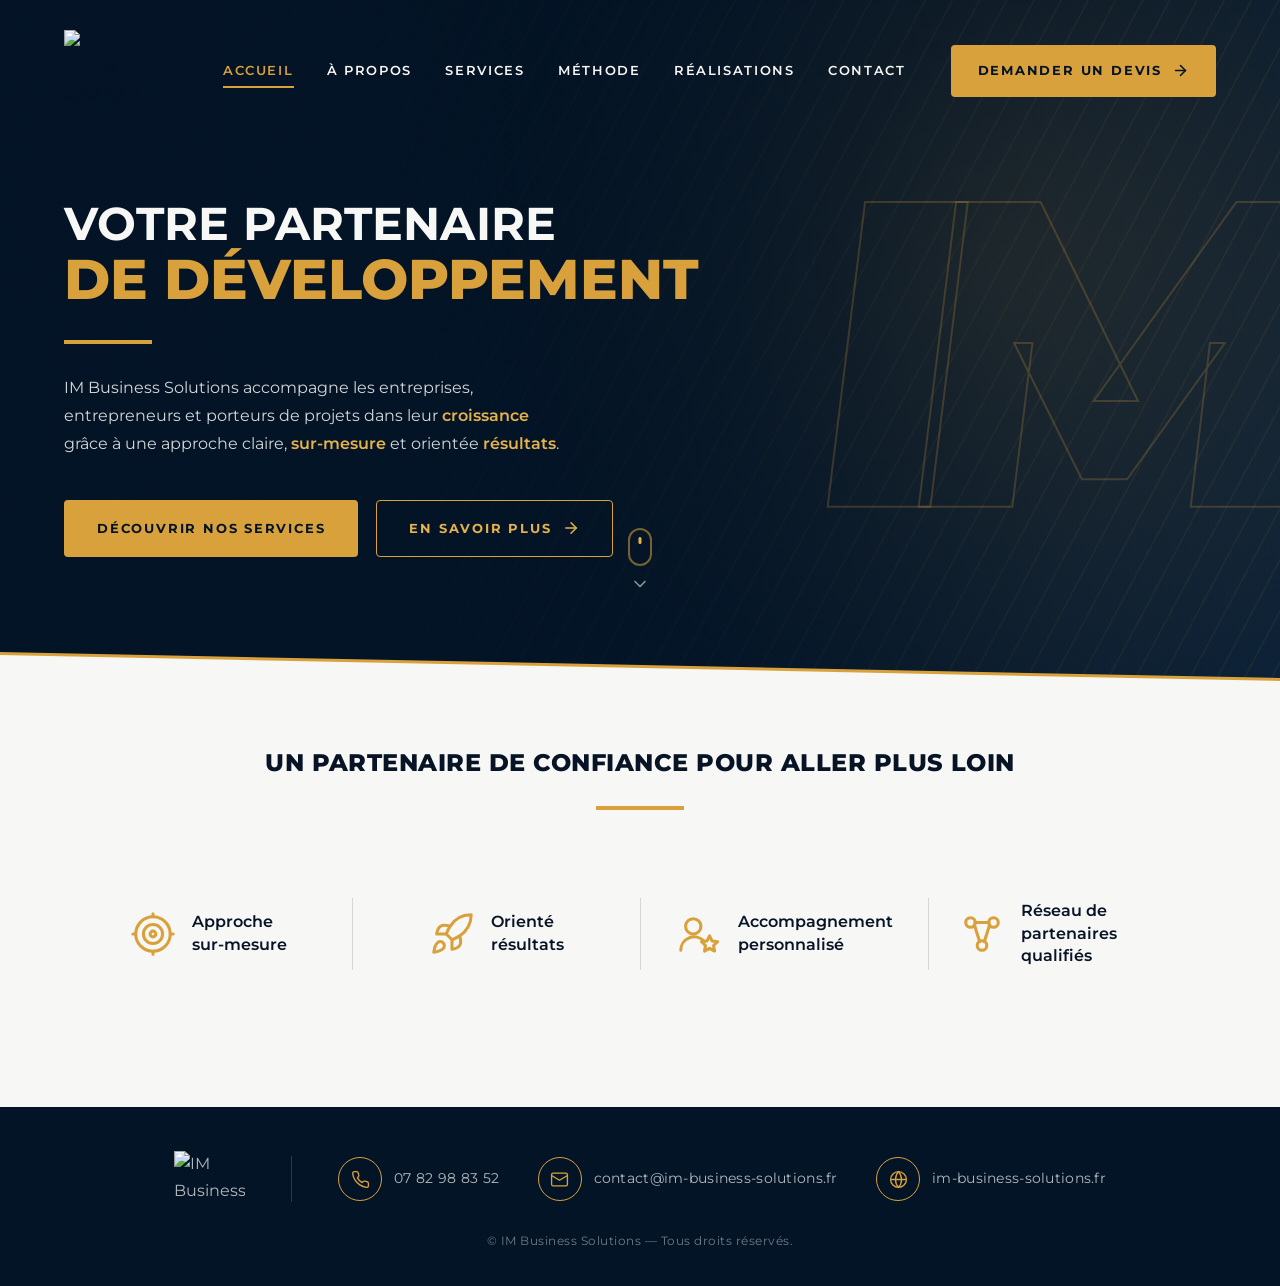
==== index.html @ 2de0bcae "Référencement : balises canonical/OG, JSON-LD, robots.txt et sitemap.xml - link canonical + Open Gra" ====
<!DOCTYPE html>
<html lang="fr">
  <head>
    <meta charset="UTF-8" />
    <meta name="viewport" content="width=device-width, initial-scale=1.0" />
    <title>IM Business Solutions — Votre partenaire de développement</title>
    <meta
      name="description"
      content="IM Business Solutions accompagne les entreprises, entrepreneurs et porteurs de projets dans leur croissance grâce à une approche claire, sur-mesure et orientée résultats."
    />
    <link rel="canonical" href="https://im-business-solutions.fr/" />

    <meta property="og:type" content="website" />
    <meta property="og:locale" content="fr_FR" />
    <meta property="og:site_name" content="IM Business Solutions" />
    <meta property="og:title" content="IM Business Solutions — Votre partenaire de développement" />
    <meta
      property="og:description"
      content="IM Business Solutions accompagne les entreprises, entrepreneurs et porteurs de projets dans leur croissance grâce à une approche claire, sur-mesure et orientée résultats."
    />
    <meta property="og:url" content="https://im-business-solutions.fr/" />
    <meta property="og:image" content="https://im-business-solutions.fr/assets/images/hero-bg.jpg" />
    <meta name="twitter:card" content="summary_large_image" />

    <script type="application/ld+json">
      {
        "@context": "https://schema.org",
        "@type": "Organization",
        "name": "IM Business Solutions",
        "url": "https://im-business-solutions.fr/",
        "logo": "https://im-business-solutions.fr/assets/logo/im-business-solutions.png",
        "email": "contact@im-business-solutions.fr",
        "telephone": "+33782988352",
        "description": "IM Business Solutions accompagne les entreprises, entrepreneurs et porteurs de projets dans leur croissance grâce à une approche claire, sur-mesure et orientée résultats."
      }
    </script>

    <link rel="preconnect" href="https://fonts.googleapis.com" />
    <link rel="preconnect" href="https://fonts.gstatic.com" crossorigin />
    <link
      href="https://fonts.googleapis.com/css2?family=Montserrat:wght@400;500;600;700;800;900&display=swap"
      rel="stylesheet"
    />

    <link rel="stylesheet" href="css/style.css" />
  </head>

  <body>
    <!-- ================= HEADER ================= -->
    <header class="site-header" id="site-header">
      <div class="container site-header__inner">
        <a href="index.html" class="logo" aria-label="IM Business Solutions — Accueil">
          <img
            src="assets/logo/im-business-solutions-white.png"
            alt="IM Business Solutions"
            width="150"
            height="118"
          />
        </a>

        <button
          class="nav-toggle"
          id="nav-toggle"
          aria-label="Ouvrir le menu"
          aria-expanded="false"
          aria-controls="primary-nav"
        >
          <span></span><span></span><span></span>
        </button>

        <nav class="primary-nav" id="primary-nav" aria-label="Navigation principale">
          <ul class="primary-nav__list">
            <li><a href="index.html" class="is-active">Accueil</a></li>
            <li><a href="a-propos.html">À propos</a></li>
            <li><a href="services.html">Services</a></li>
            <li><a href="methode.html">Méthode</a></li>
            <li><a href="realisations.php">Réalisations</a></li>
            <li><a href="contact.html">Contact</a></li>
          </ul>
          <a href="#" class="btn btn--gold nav-cta" id="open-quote-modal">
            Demander un devis
            <svg viewBox="0 0 24 24" width="17" height="17" fill="none" stroke="currentColor" stroke-width="2.2" stroke-linecap="round" stroke-linejoin="round" aria-hidden="true">
              <line x1="5" y1="12" x2="19" y2="12" />
              <polyline points="12 5 19 12 12 19" />
            </svg>
          </a>
        </nav>
      </div>
    </header>

    <main>
      <!-- ================= HERO ================= -->
      <section class="hero" id="accueil">
        <div class="hero__bg" aria-hidden="true"></div>
        <span class="hero__monogram" aria-hidden="true">IM</span>

        <div class="container hero__inner">
          <div class="hero__content">
            <h1 class="hero__title">
              <span class="hero__title-line">Votre partenaire</span>
              <span class="hero__title-line hero__title-line--accent">
                de développement
              </span>
            </h1>

            <span class="bar" aria-hidden="true"></span>

            <p class="hero__text">
              IM Business Solutions accompagne les entreprises, entrepreneurs et
              porteurs de projets dans leur <strong>croissance</strong> grâce à
              une approche claire, <strong>sur-mesure</strong> et orientée
              <strong>résultats</strong>.
            </p>

            <div class="hero__actions">
              <a href="services.html" class="btn btn--gold">Découvrir nos services</a>
              <a href="a-propos.html" class="btn btn--ghost">
                En savoir plus
                <svg viewBox="0 0 24 24" width="18" height="18" fill="none" stroke="currentColor" stroke-width="2" stroke-linecap="round" stroke-linejoin="round" aria-hidden="true">
                  <line x1="5" y1="12" x2="19" y2="12" />
                  <polyline points="12 5 19 12 12 19" />
                </svg>
              </a>
            </div>
          </div>
        </div>

        <a href="#partenaire-confiance" class="scroll-cue" aria-label="Défiler vers le bas">
          <span class="scroll-cue__mouse"></span>
          <svg class="scroll-cue__chevron" viewBox="0 0 24 24" width="20" height="20" fill="none" stroke="currentColor" stroke-width="2" stroke-linecap="round" stroke-linejoin="round" aria-hidden="true">
            <polyline points="6 9 12 15 18 9" />
          </svg>
        </a>
      </section>

      <!-- ============ DIAGONALE DE SÉPARATION ============ -->
      <div class="section-slant" aria-hidden="true"></div>

      <!-- ================= AVANTAGES ================= -->
      <section class="advantages" id="partenaire-confiance">
        <div class="container">
          <h2 class="advantages__title">
            Un partenaire de confiance pour aller plus loin
          </h2>
          <span class="bar bar--center" aria-hidden="true"></span>

          <ul class="advantages__grid">
            <li class="advantage">
              <svg viewBox="0 0 24 24" fill="none" stroke="currentColor" stroke-width="1.6" stroke-linecap="round" stroke-linejoin="round" aria-hidden="true">
                <circle cx="12" cy="12" r="9" />
                <circle cx="12" cy="12" r="5" />
                <circle cx="12" cy="12" r="1.5" />
                <path d="M12 3V1.5M12 22.5V21M3 12H1.5M22.5 12H21" />
              </svg>
              <p>Approche<br />sur-mesure</p>
            </li>

            <li class="advantage">
              <svg viewBox="0 0 24 24" fill="none" stroke="currentColor" stroke-width="1.6" stroke-linecap="round" stroke-linejoin="round" aria-hidden="true">
                <path d="M4.5 16.5c-1.5 1.26-2 5-2 5s3.74-.5 5-2c.71-.84.7-2.13-.09-2.91a2.18 2.18 0 0 0-2.91-.09z" />
                <path d="m12 15-3-3a22 22 0 0 1 2-3.95A12.88 12.88 0 0 1 22 2c0 2.72-.78 7.5-6 11a22.35 22.35 0 0 1-4 2z" />
                <path d="M9 12H4s.55-3.03 2-4c1.62-1.08 5 0 5 0" />
                <path d="M12 15v5s3.03-.55 4-2c1.08-1.62 0-5 0-5" />
              </svg>
              <p>Orienté<br />résultats</p>
            </li>

            <li class="advantage">
              <svg viewBox="0 0 24 24" fill="none" stroke="currentColor" stroke-width="1.6" stroke-linecap="round" stroke-linejoin="round" aria-hidden="true">
                <circle cx="9" cy="8" r="4" />
                <path d="M2.5 20.5a7 7 0 0 1 12-4.9" />
                <path d="m17.5 13 1.3 2.6 2.9.4-2.1 2 .5 2.9-2.6-1.4-2.6 1.4.5-2.9-2.1-2 2.9-.4z" />
              </svg>
              <p>Accompagnement<br />personnalisé</p>
            </li>

            <li class="advantage">
              <svg viewBox="0 0 24 24" fill="none" stroke="currentColor" stroke-width="1.6" stroke-linecap="round" stroke-linejoin="round" aria-hidden="true">
                <circle cx="6" cy="6" r="2.5" />
                <circle cx="18" cy="6" r="2.5" />
                <circle cx="12" cy="18" r="2.5" />
                <path d="M8 7.2 10.8 16M16 7.2 13.2 16M8.3 6h7.4" />
              </svg>
              <p>Réseau de partenaires<br />qualifiés</p>
            </li>
          </ul>
        </div>
      </section>
    </main>

    <!-- ================= FOOTER ================= -->
    <footer class="site-footer">
      <div class="container site-footer__inner">
        <a href="index.html" class="footer-logo" aria-label="IM Business Solutions">
          <img
            src="assets/logo/im-business-solutions-white.png"
            alt="IM Business Solutions"
            width="150"
            height="118"
          />
        </a>
        <span class="footer-sep" aria-hidden="true"></span>
        <ul class="footer-contact">
          <li>
            <span class="icon-circle icon-circle--sm" aria-hidden="true">
              <svg viewBox="0 0 24 24" fill="none" stroke="currentColor" stroke-width="1.7" stroke-linecap="round" stroke-linejoin="round">
                <path d="M22 16.92v3a2 2 0 0 1-2.18 2 19.79 19.79 0 0 1-8.63-3.07 19.5 19.5 0 0 1-6-6 19.79 19.79 0 0 1-3.07-8.67A2 2 0 0 1 4.11 2h3a2 2 0 0 1 2 1.72c.13.94.36 1.86.7 2.73a2 2 0 0 1-.45 2.11L8.09 9.91a16 16 0 0 0 6 6l1.34-1.27a2 2 0 0 1 2.11-.45c.87.34 1.79.57 2.73.7A2 2 0 0 1 22 16.92z" />
              </svg>
            </span>
            <a href="tel:+33782988352">07 82 98 83 52</a>
          </li>
          <li>
            <span class="icon-circle icon-circle--sm" aria-hidden="true">
              <svg viewBox="0 0 24 24" fill="none" stroke="currentColor" stroke-width="1.7" stroke-linecap="round" stroke-linejoin="round">
                <rect x="2" y="4" width="20" height="16" rx="2" />
                <path d="m2 7 10 6 10-6" />
              </svg>
            </span>
            <a href="mailto:contact@im-business-solutions.fr">contact@im-business-solutions.fr</a>
          </li>
          <li>
            <span class="icon-circle icon-circle--sm" aria-hidden="true">
              <svg viewBox="0 0 24 24" fill="none" stroke="currentColor" stroke-width="1.7" stroke-linecap="round" stroke-linejoin="round">
                <circle cx="12" cy="12" r="10" />
                <path d="M2 12h20" />
                <path d="M12 2a15 15 0 0 1 0 20 15 15 0 0 1 0-20" />
              </svg>
            </span>
            <a href="https://im-business-solutions.fr" target="_blank" rel="noopener">im-business-solutions.fr</a>
          </li>
        </ul>
      </div>
      <div class="container">
        <p class="site-footer__legal">
          &copy; <span id="year"></span> IM Business Solutions — Tous droits réservés.
        </p>
      </div>
    </footer>

    <script src="js/main.js" defer></script>
  </body>
</html>
---- css/style.css ----
/* =========================================================
   IM BUSINESS SOLUTIONS — Feuille de style principale
   ========================================================= */

:root {
  /* Palette */
  --navy: #031426;
  --navy-dark: #020c17;
  --gold: #d9a13b;
  --gold-light: #e5b34d;
  --white: #f7f7f5;
  --text-dark: #071426;

  /* Neutres utilitaires */
  --hero-overlay: rgba(3, 20, 38, 0.82);
  --rule-light: rgba(7, 20, 38, 0.14);

  /* Mise en page */
  --container-max: 1280px;
  --container-pad: clamp(24px, 5vw, 64px);

  /* Transitions */
  --ease: 0.25s ease;
}

/* ---------------- Reset ---------------- */
*,
*::before,
*::after {
  box-sizing: border-box;
  margin: 0;
  padding: 0;
}

html {
  scroll-behavior: smooth;
}

body {
  font-family: "Montserrat", "Segoe UI", Arial, sans-serif;
  background: var(--white);
  color: var(--text-dark);
  line-height: 1.65;
  -webkit-font-smoothing: antialiased;
  overflow-x: hidden;
}

img {
  display: block;
  max-width: 100%;
  height: auto;
}

a {
  color: inherit;
  text-decoration: none;
}

ul {
  list-style: none;
}

strong {
  font-weight: 600;
  color: var(--gold-light);
}

/* ---------------- Utilitaires ---------------- */
.container {
  width: 100%;
  max-width: var(--container-max);
  margin-inline: auto;
  padding-inline: var(--container-pad);
}

.bar {
  display: block;
  width: 88px;
  height: 4px;
  background: var(--gold);
  margin: 30px 0;
}

.bar--center {
  margin-inline: auto;
}

/* ---------------- Boutons ---------------- */
.btn {
  --btn-pad-y: 17px;
  --btn-pad-x: 32px;
  display: inline-flex;
  align-items: center;
  justify-content: center;
  gap: 10px;
  padding: var(--btn-pad-y) var(--btn-pad-x);
  font-family: inherit;
  font-size: 0.8rem;
  font-weight: 700;
  letter-spacing: 0.14em;
  text-transform: uppercase;
  border: 1.5px solid transparent;
  border-radius: 4px;
  cursor: pointer;
  transition: transform var(--ease), background-color var(--ease),
    color var(--ease), box-shadow var(--ease), filter var(--ease);
}

.btn--gold {
  background: var(--gold);
  color: var(--navy);
}

.btn--gold:hover,
.btn--gold:focus-visible {
  filter: brightness(1.06);
  transform: translateY(-2px);
  box-shadow: 0 12px 26px -12px rgba(217, 161, 59, 0.7);
}

.btn--ghost {
  background: transparent;
  border-color: var(--gold);
  color: var(--gold-light);
}

.btn--ghost:hover,
.btn--ghost:focus-visible {
  background: rgba(217, 161, 59, 0.12);
  transform: translateY(-2px);
}

.btn:focus-visible {
  outline: 2px solid var(--gold-light);
  outline-offset: 3px;
}

/* =========================================================
   HEADER
   ========================================================= */
.site-header {
  position: absolute;
  inset: 0 0 auto 0;
  z-index: 100;
  padding-block: clamp(18px, 3vw, 30px);
  transition: background-color var(--ease), padding var(--ease),
    box-shadow var(--ease);
}

.site-header.is-scrolled {
  position: fixed;
  padding-block: 14px;
  background: rgba(3, 20, 38, 0.92);
  backdrop-filter: blur(6px);
  box-shadow: 0 10px 30px -18px rgba(0, 0, 0, 0.8);
}

.site-header__inner {
  display: flex;
  align-items: center;
  justify-content: space-between;
  gap: clamp(24px, 4vw, 48px);
}

.logo img {
  height: clamp(60px, 7vw, 82px);
  width: auto;
}

.primary-nav {
  display: flex;
  align-items: center;
  gap: clamp(28px, 3.5vw, 52px);
}

.primary-nav__list {
  display: flex;
  align-items: center;
  gap: clamp(20px, 2.6vw, 42px);
}

.primary-nav__list a {
  position: relative;
  display: inline-block;
  padding: 6px 0;
  color: var(--white);
  font-size: 0.8rem;
  font-weight: 600;
  letter-spacing: 0.13em;
  text-transform: uppercase;
  transition: color var(--ease);
}

.primary-nav__list a::after {
  content: "";
  position: absolute;
  left: 0;
  bottom: 0;
  width: 0;
  height: 2px;
  background: var(--gold);
  transition: width var(--ease);
}

.primary-nav__list a:hover,
.primary-nav__list a:focus-visible {
  color: var(--gold-light);
}

.primary-nav__list a.is-active {
  color: var(--gold);
}

.primary-nav__list a.is-active::after,
.primary-nav__list a:hover::after,
.primary-nav__list a:focus-visible::after {
  width: 100%;
}

.nav-cta {
  --btn-pad-y: 14px;
  --btn-pad-x: 26px;
}

/* Hamburger */
.nav-toggle {
  display: none;
  flex-direction: column;
  gap: 5px;
  padding: 8px;
  background: none;
  border: 0;
  cursor: pointer;
  z-index: 120;
}

.nav-toggle span {
  display: block;
  width: 26px;
  height: 2px;
  background: var(--white);
  transition: transform var(--ease), opacity var(--ease);
}

.nav-toggle.is-open span:nth-child(1) {
  transform: translateY(7px) rotate(45deg);
}
.nav-toggle.is-open span:nth-child(2) {
  opacity: 0;
}
.nav-toggle.is-open span:nth-child(3) {
  transform: translateY(-7px) rotate(-45deg);
}

/* =========================================================
   HERO
   ========================================================= */
.hero {
  position: relative;
  display: flex;
  align-items: center;
  min-height: clamp(560px, 78vh, 820px);
  padding-top: clamp(140px, 18vh, 200px);
  padding-bottom: clamp(90px, 12vh, 130px);
  color: var(--white);
  overflow: hidden;
  isolation: isolate;
}

.hero__bg {
  position: absolute;
  inset: 0;
  z-index: -2;
  background-color: var(--navy);
  /* La photo passe au-dessus ; le motif reste visible si l'image est absente. */
  background-image: url("../assets/images/hero-bg.jpg"),
    radial-gradient(
      circle at 78% 38%,
      rgba(217, 161, 59, 0.16),
      transparent 46%
    ),
    repeating-linear-gradient(
      118deg,
      rgba(217, 161, 59, 0.06) 0 2px,
      transparent 2px 24px
    ),
    linear-gradient(120deg, var(--navy-dark), var(--navy) 55%, #0d2238);
  background-position: center right, center, center, center;
  background-size: cover, cover, cover, cover;
  background-repeat: no-repeat;
}

.hero__bg::after {
  content: "";
  position: absolute;
  inset: 0;
  background: linear-gradient(
    90deg,
    rgba(3, 20, 38, 0.97) 0%,
    rgba(3, 20, 38, 0.93) 28%,
    rgba(3, 20, 38, 0.6) 58%,
    rgba(3, 20, 38, 0.2) 82%,
    rgba(3, 20, 38, 0.05) 100%
  );
}

.hero__monogram {
  position: absolute;
  right: clamp(-60px, 1vw, 40px);
  top: 50%;
  z-index: -1;
  transform: translateY(-50%) skewX(-7deg);
  font-size: clamp(20rem, 34vw, 44rem);
  font-weight: 900;
  line-height: 0.7;
  letter-spacing: -0.14em;
  color: transparent;
  -webkit-text-stroke: 2px rgba(217, 161, 59, 0.22);
  pointer-events: none;
  user-select: none;
}

.hero__inner {
  position: relative;
  z-index: 1;
}

.hero__content {
  max-width: 760px;
}

.hero__title {
  font-weight: 800;
  text-transform: uppercase;
  line-height: 1.08;
  letter-spacing: 0.005em;
}

.hero__title-line {
  display: block;
  overflow-wrap: break-word;
}

.hero__title-line:first-child {
  font-size: clamp(1.7rem, 3.6vw, 2.95rem);
  font-weight: 700;
}

.hero__title-line--accent {
  font-size: clamp(1.9rem, 4.4vw, 3.6rem);
  font-weight: 800;
  color: var(--gold);
}

.hero__text {
  max-width: 500px;
  margin-top: 4px;
  font-size: clamp(1rem, 1.15vw, 1.13rem);
  color: rgba(247, 247, 245, 0.86);
  line-height: 1.75;
}

.hero__actions {
  display: flex;
  flex-wrap: wrap;
  gap: 18px;
  margin-top: 42px;
}

/* Indicateur de scroll */
.scroll-cue {
  position: absolute;
  left: 50%;
  bottom: clamp(84px, 12vh, 116px);
  transform: translateX(-50%);
  z-index: 1;
  display: flex;
  flex-direction: column;
  align-items: center;
  gap: 8px;
  color: rgba(247, 247, 245, 0.55);
}

.scroll-cue__mouse {
  position: relative;
  width: 24px;
  height: 38px;
  border: 2px solid rgba(217, 161, 59, 0.55);
  border-radius: 13px;
}

.scroll-cue__mouse::after {
  content: "";
  position: absolute;
  left: 50%;
  top: 7px;
  width: 3px;
  height: 7px;
  border-radius: 2px;
  background: var(--gold-light);
  transform: translateX(-50%);
  animation: scroll-dot 1.7s ease-in-out infinite;
}

.scroll-cue__chevron {
  animation: scroll-chevron 1.7s ease-in-out infinite;
}

@keyframes scroll-dot {
  0%,
  100% {
    opacity: 0;
    transform: translate(-50%, 0);
  }
  40% {
    opacity: 1;
  }
  75% {
    opacity: 0;
    transform: translate(-50%, 9px);
  }
}

@keyframes scroll-chevron {
  0%,
  100% {
    transform: translateY(0);
    opacity: 0.5;
  }
  50% {
    transform: translateY(4px);
    opacity: 1;
  }
}

/* =========================================================
   DIAGONALE DE SÉPARATION
   ========================================================= */
.section-slant {
  position: relative;
  height: 64px;
  margin-top: -64px;
  z-index: 5;
}

.section-slant::before,
.section-slant::after {
  content: "";
  position: absolute;
  inset: 0;
}

/* fin liseré doré */
.section-slant::before {
  background: var(--gold);
  clip-path: polygon(0 14px, 100% 40px, 100% 100%, 0 100%);
}

/* forme blanche par-dessus (décalée de 3px -> liseré visible) */
.section-slant::after {
  background: var(--white);
  clip-path: polygon(0 17px, 100% 43px, 100% 100%, 0 100%);
}

/* =========================================================
   SECTION AVANTAGES
   ========================================================= */
.advantages {
  background: var(--white);
  padding-block: 40px 130px;
  text-align: center;
}

.advantages__title {
  max-width: 64rem;
  margin-inline: auto;
  font-size: clamp(1.1rem, 1.9vw, 1.7rem);
  font-weight: 800;
  letter-spacing: 0.02em;
  text-transform: uppercase;
  white-space: nowrap;
  color: var(--text-dark);
}

.advantages .bar {
  margin-top: 24px;
  margin-bottom: 80px;
}

.advantages__grid {
  display: grid;
  grid-template-columns: repeat(4, 1fr);
}

.advantage {
  display: flex;
  align-items: center;
  justify-content: center;
  gap: 16px;
  padding: 10px clamp(18px, 2.4vw, 38px);
  text-align: left;
}

.advantage + .advantage {
  position: relative;
}

.advantage + .advantage::before {
  content: "";
  position: absolute;
  left: 0;
  top: 50%;
  transform: translateY(-50%);
  width: 1px;
  height: 72px;
  background: var(--rule-light);
}

.advantage svg {
  flex-shrink: 0;
  width: 46px;
  height: 46px;
  color: var(--gold);
}

.advantage p {
  font-size: 1rem;
  font-weight: 600;
  line-height: 1.4;
  color: var(--text-dark);
}

/* =========================================================
   ROND ICÔNE (réutilisable : approche, CTA, footer)
   ========================================================= */
.icon-circle {
  display: grid;
  place-items: center;
  flex-shrink: 0;
  width: 84px;
  height: 84px;
  border-radius: 50%;
  background: var(--navy);
  border: 2px solid var(--gold);
  color: var(--gold);
}

.icon-circle svg {
  width: 38px;
  height: 38px;
}

.icon-circle--lg {
  width: 74px;
  height: 74px;
}

.icon-circle--lg svg {
  width: 32px;
  height: 32px;
}

.icon-circle--sm {
  width: 44px;
  height: 44px;
  border-width: 1.5px;
}

.icon-circle--sm svg {
  width: 19px;
  height: 19px;
}

/* =========================================================
   FOOTER
   ========================================================= */
.site-footer {
  background: var(--navy);
  color: rgba(247, 247, 245, 0.72);
  padding-block: 44px 34px;
}

.site-footer__inner {
  display: flex;
  align-items: center;
  justify-content: center;
  flex-wrap: wrap;
  gap: clamp(22px, 4vw, 46px);
}

.footer-logo img {
  height: 56px;
  width: auto;
}

.footer-sep {
  width: 1px;
  height: 46px;
  background: rgba(247, 247, 245, 0.16);
}

.footer-contact {
  display: flex;
  align-items: center;
  flex-wrap: wrap;
  gap: clamp(18px, 3vw, 42px);
}

.footer-contact li {
  display: flex;
  align-items: center;
  gap: 12px;
}

.footer-contact a {
  font-size: 0.9rem;
  letter-spacing: 0.02em;
  transition: color var(--ease);
}

.footer-contact a:hover,
.footer-contact a:focus-visible {
  color: var(--gold-light);
}

.site-footer__legal {
  margin-top: 24px;
  text-align: center;
  font-size: 0.78rem;
  letter-spacing: 0.04em;
  color: rgba(247, 247, 245, 0.45);
}

/* =========================================================
   PAGE — HERO SECONDAIRE (compact, avec label)
   ========================================================= */
.page-hero {
  position: relative;
  display: flex;
  align-items: center;
  min-height: clamp(420px, 54vh, 580px);
  padding-top: clamp(150px, 20vh, 210px);
  padding-bottom: clamp(80px, 12vh, 120px);
  color: var(--white);
  overflow: hidden;
  isolation: isolate;
}

.page-hero__bg {
  background-image: url("../assets/images/about-hero.jpg"),
    url("../assets/images/hero-bg.jpg"),
    radial-gradient(circle at 74% 40%, rgba(217, 161, 59, 0.16), transparent 46%),
    linear-gradient(120deg, var(--navy-dark), var(--navy) 60%, #0d2238);
}

.page-hero__bg--services {
  background-image: url("../assets/images/services-bg.jpg"),
    url("../assets/images/about-hero.jpg"),
    radial-gradient(circle at 74% 40%, rgba(217, 161, 59, 0.16), transparent 46%),
    linear-gradient(120deg, var(--navy-dark), var(--navy) 60%, #0d2238);
}

.page-hero__bg--methode {
  background-image: url("../assets/images/methode-bg.jpg"),
    url("../assets/images/about-hero.jpg"),
    radial-gradient(circle at 74% 40%, rgba(217, 161, 59, 0.16), transparent 46%),
    linear-gradient(120deg, var(--navy-dark), var(--navy) 60%, #0d2238);
}

.page-hero__bg--realisations {
  background-image: url("../assets/images/realisations-bg.jpg"),
    url("../assets/images/about-hero.jpg"),
    radial-gradient(circle at 74% 40%, rgba(217, 161, 59, 0.16), transparent 46%),
    linear-gradient(120deg, var(--navy-dark), var(--navy) 60%, #0d2238);
}

.page-hero__bg--contact {
  background-image: url("../assets/images/contact-bg.jpg"),
    url("../assets/images/about-hero.jpg"),
    radial-gradient(circle at 74% 40%, rgba(217, 161, 59, 0.16), transparent 46%),
    linear-gradient(120deg, var(--navy-dark), var(--navy) 60%, #0d2238);
}

.page-hero__inner {
  position: relative;
  z-index: 1;
}

.page-hero__content {
  max-width: 760px;
}

.page-hero__eyebrow {
  margin-bottom: 16px;
  font-size: 0.8rem;
  font-weight: 700;
  letter-spacing: 0.24em;
  text-transform: uppercase;
  color: var(--gold);
}

.page-hero__title {
  font-weight: 800;
  text-transform: uppercase;
  line-height: 1.12;
  letter-spacing: 0.005em;
  font-size: clamp(1.75rem, 3.5vw, 2.75rem);
  color: var(--white);
}

.page-hero__title > span {
  display: block;
  overflow-wrap: break-word;
}

.page-hero__title .accent {
  color: var(--gold);
}

.page-hero__text {
  max-width: 480px;
  margin-top: 4px;
  font-size: clamp(1rem, 1.15vw, 1.1rem);
  color: rgba(247, 247, 245, 0.86);
  line-height: 1.75;
}

/* Séparation courbe */
.curve-sep {
  position: relative;
  height: 68px;
  margin-top: -68px;
  z-index: 5;
  line-height: 0;
}

.curve-sep svg {
  display: block;
  width: 100%;
  height: 100%;
}

.curve-sep__fill {
  fill: var(--white);
}

.curve-sep__line {
  fill: none;
  stroke: var(--gold);
  stroke-width: 2.5;
}

/* Sur-titre doré + filet (sections internes) */
.eyebrow {
  font-size: 0.78rem;
  font-weight: 700;
  letter-spacing: 0.22em;
  text-transform: uppercase;
  color: var(--gold);
}

.eyebrow::after {
  content: "";
  display: block;
  width: 54px;
  height: 3px;
  margin-top: 14px;
  background: var(--gold);
}

/* =========================================================
   BLOC MISSION / APPROCHE
   ========================================================= */
.about-block {
  background: var(--white);
  padding-block: clamp(60px, 9vw, 108px);
}

.about-block__grid {
  display: grid;
  grid-template-columns: minmax(0, 0.85fr) minmax(0, 1.15fr);
  gap: clamp(40px, 6vw, 88px);
  align-items: start;
}

.about-block__heading {
  margin-top: 26px;
  font-size: clamp(1.5rem, 2.7vw, 2.15rem);
  font-weight: 700;
  line-height: 1.25;
  color: var(--text-dark);
}

.about-block__lead {
  margin-top: 20px;
  max-width: 42ch;
  font-size: 1rem;
  color: rgba(7, 20, 38, 0.72);
}

.approach-grid {
  display: grid;
  grid-template-columns: repeat(3, 1fr);
  margin-top: 40px;
}

.approach-grid li {
  position: relative;
  display: flex;
  flex-direction: column;
  align-items: center;
  gap: 16px;
  padding: 6px clamp(14px, 2vw, 28px);
  text-align: center;
}

.approach-grid li + li::before {
  content: "";
  position: absolute;
  left: 0;
  top: 8px;
  bottom: 8px;
  width: 1px;
  background: var(--rule-light);
}

.approach-grid h3 {
  font-size: 0.95rem;
  font-weight: 700;
  letter-spacing: 0.1em;
  text-transform: uppercase;
  color: var(--text-dark);
}

.approach-grid p {
  font-size: 0.9rem;
  line-height: 1.55;
  color: rgba(7, 20, 38, 0.66);
}

/* =========================================================
   NOS VALEURS
   ========================================================= */
.values {
  background: var(--navy);
  color: var(--white);
  padding-block: clamp(56px, 8vw, 96px);
}

.values__grid {
  display: grid;
  grid-template-columns: minmax(0, 0.5fr) minmax(0, 2fr);
  gap: clamp(32px, 5vw, 72px);
  align-items: center;
}

.values__list {
  display: grid;
  grid-template-columns: repeat(4, 1fr);
}

.values__list li {
  position: relative;
  padding: 6px clamp(16px, 2vw, 30px);
}

.values__list li + li::before {
  content: "";
  position: absolute;
  left: 0;
  top: 4px;
  bottom: 4px;
  width: 1px;
  background: rgba(247, 247, 245, 0.14);
}

.values__list svg {
  width: 40px;
  height: 40px;
  margin-bottom: 16px;
  color: var(--gold);
}

.values__list h3 {
  margin-bottom: 10px;
  font-size: 0.92rem;
  font-weight: 700;
  letter-spacing: 0.12em;
  text-transform: uppercase;
}

.values__list p {
  font-size: 0.88rem;
  line-height: 1.55;
  color: rgba(247, 247, 245, 0.68);
}

/* =========================================================
   BANDE CTA
   ========================================================= */
.cta-band {
  position: relative;
  background: var(--white);
  padding-block: clamp(48px, 7vw, 82px);
  overflow: hidden;
}

.cta-band__skyline {
  position: absolute;
  right: 0;
  bottom: 0;
  width: min(52%, 700px);
  color: var(--gold);
  opacity: 0.14;
  pointer-events: none;
}

.cta-band__skyline svg {
  display: block;
  width: 100%;
  height: auto;
}

.cta-band__inner {
  position: relative;
  display: flex;
  align-items: center;
  gap: clamp(20px, 3vw, 40px);
}

.cta-band__text {
  flex: 1;
}

.cta-band__text h2 {
  font-size: clamp(1.3rem, 2.2vw, 1.7rem);
  font-weight: 800;
  letter-spacing: 0.01em;
  text-transform: uppercase;
  color: var(--text-dark);
}

.cta-band__text p {
  margin-top: 8px;
  max-width: 46ch;
  color: rgba(7, 20, 38, 0.7);
}

.cta-band .btn--ghost {
  color: var(--gold);
  border-color: var(--gold);
}

.cta-band .btn--ghost:hover,
.cta-band .btn--ghost:focus-visible {
  background: var(--gold);
  color: var(--navy);
}

/* =========================================================
   SECTION CLAIRE CENTRÉE (services : expertise / méthode : étapes)
   ========================================================= */
.expertise,
.method {
  background: var(--white);
  padding-block: clamp(24px, 5vw, 58px) clamp(50px, 8vw, 96px);
  text-align: center;
}

.expertise__title,
.method__title {
  font-size: clamp(1.3rem, 2.4vw, 1.95rem);
  font-weight: 800;
  letter-spacing: 0.02em;
  text-transform: uppercase;
  color: var(--text-dark);
}

.expertise .bar,
.method .bar {
  margin: 22px auto 62px;
}

.expertise-grid {
  display: grid;
  grid-template-columns: repeat(3, 1fr);
  max-width: 1000px;
  margin-inline: auto;
}

.expertise-grid li {
  position: relative;
  display: flex;
  flex-direction: column;
  align-items: center;
  gap: 18px;
  padding: 4px clamp(16px, 2.2vw, 34px);
  text-align: center;
}

.expertise-grid li + li::before {
  content: "";
  position: absolute;
  left: 0;
  top: 6px;
  bottom: 6px;
  width: 1px;
  background: var(--rule-light);
}

.expertise-grid h3 {
  font-size: 0.98rem;
  font-weight: 700;
  letter-spacing: 0.06em;
  text-transform: uppercase;
  color: var(--text-dark);
}

.expertise-grid p {
  flex: 1;
  font-size: 0.9rem;
  line-height: 1.6;
  color: rgba(7, 20, 38, 0.66);
}

/* Lien « En savoir plus » */
.link-more {
  display: inline-flex;
  align-items: center;
  gap: 8px;
  margin-top: 4px;
  padding: 0;
  font-family: inherit;
  font-size: 0.82rem;
  font-weight: 700;
  letter-spacing: 0.04em;
  color: var(--gold);
  background: none;
  border: 0;
  cursor: pointer;
  transition: gap var(--ease), color var(--ease);
}

.link-more svg {
  width: 16px;
  height: 16px;
}

.link-more:hover,
.link-more:focus-visible {
  gap: 12px;
  color: var(--gold-light);
}

/* =========================================================
   PAGE MÉTHODE — ÉTAPES
   ========================================================= */
.steps-grid {
  display: grid;
  grid-template-columns: repeat(4, 1fr);
}

.step {
  position: relative;
  display: flex;
  flex-direction: column;
  align-items: center;
  gap: 16px;
  padding: 4px clamp(14px, 2vw, 30px);
  text-align: center;
}

.step > * {
  position: relative;
  z-index: 1;
}

/* trait pointillé + chevron entre les étapes (desktop) */
.step:not(:last-child)::after {
  content: "";
  position: absolute;
  top: 42px;
  left: 50%;
  width: 100%;
  border-top: 2px dashed rgba(217, 161, 59, 0.55);
  z-index: 0;
}

.step:not(:last-child)::before {
  content: "";
  position: absolute;
  top: 37px;
  left: calc(150% - 46px);
  width: 9px;
  height: 9px;
  border-top: 2px solid rgba(217, 161, 59, 0.75);
  border-right: 2px solid rgba(217, 161, 59, 0.75);
  transform: rotate(45deg);
  z-index: 0;
}

.step__icon {
  position: relative;
  display: inline-flex;
}

.step__num {
  position: absolute;
  top: -6px;
  left: -8px;
  z-index: 2;
  display: grid;
  place-items: center;
  width: 30px;
  height: 30px;
  border-radius: 50%;
  background: var(--gold);
  border: 3px solid var(--white);
  color: var(--navy);
  font-size: 0.85rem;
  font-weight: 800;
}

.step h3 {
  margin-top: 6px;
  font-size: 0.98rem;
  font-weight: 700;
  letter-spacing: 0.05em;
  text-transform: uppercase;
  color: var(--text-dark);
}

.step p {
  font-size: 0.9rem;
  line-height: 1.6;
  color: rgba(7, 20, 38, 0.66);
}

/* =========================================================
   CARTE CTA SOMBRE (services / méthode)
   ========================================================= */
.cta-card {
  background: var(--white);
  padding-block: 0 clamp(44px, 7vw, 76px);
}

.cta-card__inner {
  display: flex;
  align-items: center;
  gap: clamp(18px, 2.5vw, 36px);
  padding: clamp(28px, 4vw, 46px) clamp(24px, 5vw, 58px);
  border-radius: 16px;
  background: var(--navy);
  color: var(--white);
}

.cta-card__text {
  flex: 1;
}

.cta-card__text h2 {
  font-size: clamp(1.2rem, 2vw, 1.55rem);
  font-weight: 800;
  letter-spacing: 0.02em;
  text-transform: uppercase;
}

.cta-card__text p {
  margin-top: 8px;
  max-width: 46ch;
  font-size: 0.95rem;
  color: rgba(247, 247, 245, 0.72);
}

.cta-card__sep {
  align-self: stretch;
  width: 1px;
  margin-inline: clamp(4px, 1vw, 14px);
  background: rgba(217, 161, 59, 0.35);
}

/* Variante claire (page Réalisations) */
.cta-card--light .cta-card__inner {
  background: #ececea;
  color: var(--text-dark);
}

.cta-card--light .cta-card__text h2 {
  color: var(--text-dark);
}

.cta-card--light .cta-card__text p {
  color: rgba(7, 20, 38, 0.66);
}

.cta-card--light .btn--ghost {
  color: var(--gold);
  border-color: var(--gold);
}

.cta-card--light .btn--ghost:hover,
.cta-card--light .btn--ghost:focus-visible {
  background: var(--gold);
  color: var(--navy);
}

/* Rond icône plein (sans anneau) */
.icon-circle--solid {
  border-color: var(--navy);
}

/* =========================================================
   FORMULAIRES (page Contact + modale devis)
   ========================================================= */
.form-label {
  margin-bottom: 12px;
  font-size: 0.74rem;
  font-weight: 700;
  letter-spacing: 0.18em;
  text-transform: uppercase;
  color: rgba(7, 20, 38, 0.55);
}

.form-label:not(:first-child) {
  margin-top: 22px;
}

.form-row {
  display: grid;
  grid-template-columns: 1fr 1fr;
  gap: 14px;
}

.form-field {
  position: relative;
  margin-bottom: 14px;
}

.form-field__icon {
  position: absolute;
  left: 14px;
  top: 14px;
  width: 18px;
  height: 18px;
  color: rgba(7, 20, 38, 0.38);
  pointer-events: none;
}

.form-control {
  width: 100%;
  padding: 13px 14px;
  font: inherit;
  font-size: 0.92rem;
  color: var(--text-dark);
  background: var(--white);
  border: 1px solid rgba(7, 20, 38, 0.18);
  border-radius: 8px;
  transition: border-color var(--ease), box-shadow var(--ease);
}

.form-field--icon .form-control {
  padding-left: 42px;
}

.form-control::placeholder {
  color: rgba(7, 20, 38, 0.42);
}

.form-control:focus {
  outline: none;
  border-color: var(--gold);
  box-shadow: 0 0 0 3px rgba(217, 161, 59, 0.16);
}

textarea.form-control {
  min-height: 116px;
  resize: vertical;
}

select.form-control {
  appearance: none;
  -webkit-appearance: none;
  padding-right: 40px;
  background-image: url("data:image/svg+xml,%3Csvg xmlns='http://www.w3.org/2000/svg' width='16' height='16' viewBox='0 0 24 24' fill='none' stroke='%23071426' stroke-width='2' stroke-linecap='round' stroke-linejoin='round'%3E%3Cpolyline points='6 9 12 15 18 9'/%3E%3C/svg%3E");
  background-repeat: no-repeat;
  background-position: right 14px center;
}

.form-check {
  display: flex;
  align-items: flex-start;
  gap: 10px;
  margin: 8px 0 18px;
  font-size: 0.85rem;
  line-height: 1.5;
  color: rgba(7, 20, 38, 0.7);
}

.form-check input {
  flex-shrink: 0;
  width: 16px;
  height: 16px;
  margin-top: 3px;
  accent-color: var(--gold);
}

.form-note {
  display: flex;
  align-items: center;
  gap: 7px;
  margin-top: 12px;
  font-size: 0.78rem;
  color: rgba(7, 20, 38, 0.5);
}

.form-note svg {
  width: 14px;
  height: 14px;
}

.form-success {
  padding: 22px 24px;
  border: 1px solid rgba(217, 161, 59, 0.4);
  border-radius: 10px;
  background: rgba(217, 161, 59, 0.08);
  color: var(--text-dark);
  font-size: 0.95rem;
  line-height: 1.6;
}

.form-error {
  padding: 12px 16px;
  margin-bottom: 16px;
  border: 1px solid rgba(199, 62, 55, 0.35);
  border-radius: 8px;
  background: rgba(199, 62, 55, 0.08);
  color: #a02f28;
  font-size: 0.88rem;
  font-weight: 600;
}

/* Piège à robots (anti-spam) : champ invisible qui doit rester vide */
.hp-field {
  position: absolute;
  left: -9999px;
  top: -9999px;
  width: 1px;
  height: 1px;
  overflow: hidden;
}

.btn--block {
  width: 100%;
}

/* =========================================================
   PAGE CONTACT
   ========================================================= */
.contact {
  background: var(--white);
  padding-block: clamp(56px, 9vw, 104px);
}

.contact-grid {
  display: grid;
  grid-template-columns: minmax(0, 0.82fr) minmax(0, 1.18fr);
}

.contact-grid__info {
  padding-right: clamp(28px, 5vw, 64px);
}

.contact-grid__form {
  padding-left: clamp(28px, 5vw, 64px);
  border-left: 1px solid rgba(7, 20, 38, 0.12);
}

.contact-info {
  margin-top: 32px;
  display: flex;
  flex-direction: column;
  gap: 24px;
}

.contact-info__item {
  display: flex;
  align-items: flex-start;
  gap: 16px;
}

.contact-info__label {
  font-size: 0.76rem;
  font-weight: 700;
  letter-spacing: 0.12em;
  text-transform: uppercase;
  color: var(--text-dark);
}

.contact-info__value {
  display: block;
  margin-top: 3px;
  font-size: 0.94rem;
  color: rgba(7, 20, 38, 0.7);
}

a.contact-info__value:hover {
  color: var(--gold);
}

.contact-form {
  margin-top: 32px;
}

/* =========================================================
   PAGE RÉALISATIONS
   ========================================================= */
.works {
  background: var(--white);
  padding-block: clamp(36px, 6vw, 64px) clamp(50px, 8vw, 96px);
}

.filters {
  display: flex;
  align-items: center;
  flex-wrap: wrap;
  gap: 6px clamp(14px, 2.4vw, 30px);
  padding-bottom: 24px;
  margin-bottom: 44px;
  border-bottom: 1px solid rgba(7, 20, 38, 0.12);
}

.filter-tab {
  font: inherit;
  font-size: 0.76rem;
  font-weight: 700;
  letter-spacing: 0.09em;
  text-transform: uppercase;
  color: rgba(7, 20, 38, 0.55);
  background: none;
  border: 0;
  padding: 10px 2px;
  cursor: pointer;
  border-radius: 6px;
  transition: color var(--ease), background-color var(--ease);
}

.filter-tab:hover {
  color: var(--text-dark);
}

.filter-tab.is-active {
  color: var(--white);
  background: var(--navy);
  padding: 10px 20px;
}

.filters__toggle {
  display: inline-flex;
  align-items: center;
  gap: 10px;
  margin-left: auto;
  padding-left: clamp(14px, 2vw, 24px);
  border-left: 1px solid rgba(7, 20, 38, 0.15);
  font: inherit;
  font-size: 0.76rem;
  font-weight: 700;
  letter-spacing: 0.09em;
  text-transform: uppercase;
  color: rgba(7, 20, 38, 0.7);
  background: none;
  border-top: 0;
  border-right: 0;
  border-bottom: 0;
  cursor: pointer;
}

.filters__toggle svg {
  width: 18px;
  height: 18px;
  color: var(--gold);
}

.projects-grid {
  display: grid;
  grid-template-columns: repeat(3, 1fr);
  gap: 28px;
}

.projects-empty {
  padding: 60px 20px;
  text-align: center;
  color: rgba(7, 20, 38, 0.55);
  font-size: 1rem;
}

.project-card {
  display: flex;
  flex-direction: column;
  border-radius: 14px;
  background: var(--white);
  box-shadow: 0 14px 34px -26px rgba(3, 20, 38, 0.4);
  overflow: hidden;
  transition: transform var(--ease), box-shadow var(--ease);
}

.project-card:hover {
  transform: translateY(-4px);
  box-shadow: 0 18px 40px -22px rgba(3, 20, 38, 0.5);
}

.project-card[hidden] {
  display: none;
}

.project-card__media {
  position: relative;
  aspect-ratio: 4 / 3;
  display: grid;
  place-items: center;
  background: #e6e6e3;
  color: rgba(7, 20, 38, 0.22);
  overflow: hidden;
}

.project-card__img {
  position: absolute;
  inset: 0;
  width: 100%;
  height: 100%;
  object-fit: cover;
}

.project-card__placeholder svg {
  width: 44px;
  height: 44px;
}

.project-card__tag {
  position: absolute;
  left: 14px;
  bottom: 14px;
  padding: 6px 14px;
  border-radius: 20px;
  background: var(--gold);
  color: var(--navy);
  font-size: 0.7rem;
  font-weight: 700;
  letter-spacing: 0.07em;
  text-transform: uppercase;
}

.project-card__body {
  display: flex;
  flex-direction: column;
  gap: 8px;
  flex: 1;
  padding: 20px 22px 24px;
}

.project-card__title {
  font-size: 1.05rem;
  font-weight: 800;
  letter-spacing: 0.01em;
  color: var(--text-dark);
}

.project-card__desc {
  font-size: 0.88rem;
  line-height: 1.6;
  color: rgba(7, 20, 38, 0.66);
  display: -webkit-box;
  -webkit-line-clamp: 3;
  -webkit-box-orient: vertical;
  overflow: hidden;
}

/* =========================================================
   MODALE — DEMANDER UN DEVIS
   ========================================================= */
.modal {
  position: fixed;
  inset: 0;
  z-index: 1000;
  display: flex;
  align-items: center;
  justify-content: center;
  padding: 20px;
  opacity: 0;
  visibility: hidden;
  transition: opacity var(--ease), visibility var(--ease);
}

.modal.is-open {
  opacity: 1;
  visibility: visible;
}

.modal__overlay {
  position: absolute;
  inset: 0;
  background: rgba(2, 10, 20, 0.62);
  backdrop-filter: blur(3px);
}

.modal__dialog {
  position: relative;
  z-index: 1;
  width: min(1060px, 100%);
  max-height: calc(100vh - 40px);
  overflow-y: auto;
  background: var(--white);
  border-radius: 16px;
  box-shadow: 0 40px 90px -30px rgba(0, 0, 0, 0.55);
  display: grid;
  grid-template-columns: minmax(0, 0.86fr) minmax(0, 1.14fr);
  transform: translateY(12px);
  transition: transform var(--ease);
}

.modal.is-open .modal__dialog {
  transform: translateY(0);
}

.modal__close {
  position: absolute;
  top: 16px;
  right: 16px;
  z-index: 2;
  display: grid;
  place-items: center;
  width: 38px;
  height: 38px;
  border: 0;
  border-radius: 50%;
  background: rgba(7, 20, 38, 0.06);
  color: var(--text-dark);
  cursor: pointer;
  transition: background-color var(--ease);
}

.modal__close:hover {
  background: rgba(7, 20, 38, 0.14);
}

.modal__close svg {
  width: 18px;
  height: 18px;
}

.modal__aside {
  padding: clamp(28px, 3.5vw, 44px);
  background: #f3f3f1;
  border-radius: 16px 0 0 16px;
}

.modal__aside .icon-circle {
  width: 60px;
  height: 60px;
}

.modal__aside .icon-circle svg {
  width: 26px;
  height: 26px;
}

.modal__title {
  margin-top: 18px;
  font-size: clamp(1.4rem, 2.4vw, 1.8rem);
  font-weight: 800;
  line-height: 1.12;
  text-transform: uppercase;
  color: var(--text-dark);
}

.modal__title span {
  display: block;
}

.modal__title .accent {
  color: var(--gold);
}

.modal__aside .bar {
  margin: 16px 0 4px;
}

.modal__aside > p {
  margin-top: 18px;
  font-size: 0.9rem;
  line-height: 1.6;
  color: rgba(7, 20, 38, 0.66);
}

.modal__features {
  margin-top: 26px;
  display: flex;
  flex-direction: column;
  gap: 18px;
}

.modal__feature {
  display: flex;
  align-items: flex-start;
  gap: 14px;
}

.modal__feature .icon-circle {
  width: 40px;
  height: 40px;
  border-width: 1.5px;
}

.modal__feature .icon-circle svg {
  width: 17px;
  height: 17px;
}

.modal__feature h4 {
  font-size: 0.78rem;
  font-weight: 700;
  letter-spacing: 0.08em;
  text-transform: uppercase;
  color: var(--text-dark);
}

.modal__feature p {
  margin-top: 3px;
  font-size: 0.82rem;
  line-height: 1.5;
  color: rgba(7, 20, 38, 0.62);
}

.modal__main {
  padding: clamp(28px, 3.5vw, 44px);
}

/* ---- Modale large : détail d'un domaine d'expertise ---- */
.icon-circle--xl {
  width: 88px;
  height: 88px;
}

.icon-circle--xl svg {
  width: 38px;
  height: 38px;
}

.modal--wide .modal__dialog {
  display: block;
  width: min(1180px, 100%);
  padding: clamp(28px, 4vw, 52px);
}

.xmodal__head {
  display: flex;
  align-items: flex-start;
  gap: clamp(18px, 3vw, 32px);
  padding-right: 40px;
}

.xmodal__eyebrow {
  display: flex;
  align-items: center;
  gap: 14px;
  font-size: 0.76rem;
  font-weight: 700;
  letter-spacing: 0.2em;
  text-transform: uppercase;
  color: var(--gold);
}

.xmodal__eyebrow::after {
  content: "";
  width: 42px;
  height: 2px;
  background: var(--gold);
}

.xmodal__title {
  margin-top: 10px;
  font-size: clamp(1.55rem, 3vw, 2.35rem);
  font-weight: 800;
  line-height: 1.1;
  text-transform: uppercase;
  color: var(--text-dark);
}

.xmodal__intro {
  margin-top: 14px;
  max-width: 64ch;
  font-size: 0.95rem;
  line-height: 1.65;
  color: rgba(7, 20, 38, 0.68);
}

.xmodal__grid {
  display: grid;
  grid-template-columns: repeat(3, 1fr);
  gap: 20px;
  margin-top: 34px;
}

.xcard {
  padding: 22px 22px 24px;
  border: 1px solid rgba(7, 20, 38, 0.12);
  border-radius: 12px;
}

.xcard__icon {
  display: grid;
  place-items: center;
  width: 44px;
  height: 44px;
  border-radius: 50%;
  background: rgba(217, 161, 59, 0.12);
  color: var(--gold);
}

.xcard__icon svg {
  width: 21px;
  height: 21px;
}

.xcard h3 {
  margin: 14px 0 12px;
  font-size: 0.9rem;
  font-weight: 700;
  letter-spacing: 0.04em;
  text-transform: uppercase;
  color: var(--text-dark);
}

.xcard__list li {
  position: relative;
  margin-bottom: 7px;
  padding-left: 16px;
  font-size: 0.85rem;
  line-height: 1.5;
  color: rgba(7, 20, 38, 0.7);
}

.xcard__list li::before {
  content: "";
  position: absolute;
  left: 0;
  top: 0.55em;
  width: 5px;
  height: 5px;
  border-radius: 50%;
  background: var(--gold);
}

.xmodal__foot {
  display: flex;
  align-items: center;
  gap: 20px;
  margin-top: 24px;
  padding: 20px clamp(18px, 2.5vw, 28px);
  border-radius: 12px;
  background: rgba(217, 161, 59, 0.09);
}

.xmodal__foot-icon {
  flex-shrink: 0;
  display: grid;
  place-items: center;
  width: 46px;
  height: 46px;
  border-radius: 50%;
  background: rgba(217, 161, 59, 0.16);
  color: var(--gold);
}

.xmodal__foot-icon svg {
  width: 22px;
  height: 22px;
}

.xmodal__foot p {
  flex: 1;
  font-size: 0.9rem;
  line-height: 1.55;
  color: rgba(7, 20, 38, 0.72);
}

.xmodal__foot strong {
  display: block;
  color: var(--text-dark);
  font-weight: 700;
}

.xmodal__foot .btn {
  flex-shrink: 0;
}

/* =========================================================
   RESPONSIVE
   ========================================================= */
@media (max-width: 1080px) {
  .primary-nav__list a {
    font-size: 0.74rem;
  }
}

@media (max-width: 960px) {
  .nav-toggle {
    display: flex;
  }

  .primary-nav {
    position: fixed;
    inset: 0 0 0 auto;
    width: min(82vw, 340px);
    flex-direction: column;
    align-items: flex-start;
    justify-content: center;
    gap: 34px;
    padding: 48px;
    background: var(--navy-dark);
    transform: translateX(100%);
    transition: transform 0.3s ease;
  }

  .primary-nav.is-open {
    transform: translateX(0);
    box-shadow: -20px 0 50px -20px rgba(0, 0, 0, 0.7);
  }

  .primary-nav__list {
    flex-direction: column;
    align-items: flex-start;
    gap: 26px;
  }

  .primary-nav__list a {
    font-size: 0.95rem;
  }

  .nav-cta {
    width: 100%;
  }

  .hero__monogram {
    display: none;
  }

  .advantages__title {
    white-space: normal;
  }
}

@media (max-width: 900px) {
  .advantages__grid {
    grid-template-columns: repeat(2, 1fr);
    row-gap: 48px;
    max-width: 640px;
    margin-inline: auto;
  }

  .advantage {
    justify-content: flex-start;
  }

  .advantage + .advantage::before {
    display: none;
  }

  /* --- Page À propos --- */
  .about-block__grid {
    grid-template-columns: 1fr;
    gap: 48px;
  }

  .about-block__heading br {
    display: none;
  }

  .values__grid {
    grid-template-columns: 1fr;
    gap: 30px;
    align-items: start;
  }

  .values__list {
    grid-template-columns: repeat(2, 1fr);
    gap: 42px 20px;
  }

  .values__list li + li::before {
    display: none;
  }

  .cta-band__inner {
    flex-direction: column;
    align-items: flex-start;
  }

  /* --- Page Services --- */
  .expertise-grid {
    grid-template-columns: 1fr;
    row-gap: 48px;
    max-width: 380px;
    margin-inline: auto;
  }

  .expertise-grid li::before {
    display: none;
  }

  /* --- Page Méthode --- */
  .steps-grid {
    grid-template-columns: repeat(2, 1fr);
    row-gap: 52px;
    max-width: 620px;
    margin-inline: auto;
  }

  .step::after,
  .step::before {
    display: none;
  }

  .cta-card__inner {
    flex-direction: column;
    align-items: flex-start;
    gap: 22px;
  }

  .cta-card__sep {
    display: none;
  }

  /* --- Page Réalisations --- */
  .projects-grid {
    grid-template-columns: repeat(2, 1fr);
    gap: 20px;
  }

  .filters__toggle {
    margin-left: 0;
    border-left: 0;
    padding-left: 0;
  }

  /* --- Page Contact --- */
  .contact-grid {
    grid-template-columns: 1fr;
    gap: 48px;
  }

  .contact-grid__info {
    padding-right: 0;
  }

  .contact-grid__form {
    padding-left: 0;
    border-left: 0;
  }

  /* --- Modale devis --- */
  .modal__dialog {
    grid-template-columns: 1fr;
  }

  .modal__aside {
    border-radius: 16px 16px 0 0;
  }

  /* --- Modale expertise --- */
  .xmodal__grid {
    grid-template-columns: repeat(2, 1fr);
  }
}

@media (max-width: 520px) {
  .hero {
    min-height: 82vh;
  }

  .hero__actions {
    flex-direction: column;
    align-items: stretch;
  }

  .hero__actions .btn {
    width: 100%;
  }

  .advantages__grid {
    grid-template-columns: 1fr;
    row-gap: 40px;
    max-width: 320px;
  }

  .advantage {
    flex-direction: column;
    text-align: center;
    gap: 14px;
  }

  /* --- Page À propos --- */
  .approach-grid {
    grid-template-columns: 1fr;
    gap: 36px;
  }

  .approach-grid li {
    padding: 0;
  }

  .approach-grid li + li::before {
    display: none;
  }

  /* --- Page Services --- */
  .expertise-grid {
    grid-template-columns: 1fr;
    row-gap: 44px;
    max-width: 340px;
  }

  .expertise-grid li::before {
    display: none;
  }

  /* --- Page Méthode --- */
  .steps-grid {
    grid-template-columns: 1fr;
    row-gap: 40px;
    max-width: 340px;
  }

  .values__list {
    grid-template-columns: 1fr;
    gap: 34px;
    max-width: 300px;
  }

  .footer-sep {
    display: none;
  }

  .site-footer__inner {
    flex-direction: column;
    gap: 24px;
  }

  .footer-contact {
    flex-direction: column;
    align-items: flex-start;
  }

  /* --- Page Réalisations --- */
  .projects-grid {
    grid-template-columns: 1fr;
    max-width: 340px;
    margin-inline: auto;
  }

  /* --- Formulaires --- */
  .form-row {
    grid-template-columns: 1fr;
  }
}

@media (max-width: 700px) {
  .filters .filter-tab:not(.is-active) {
    display: none;
  }

  .filters.is-expanded .filter-tab {
    display: inline-block;
  }

  .xmodal__head {
    flex-direction: column;
    gap: 16px;
    padding-right: 30px;
  }

  .xmodal__grid {
    grid-template-columns: 1fr;
  }

  .xmodal__foot {
    flex-direction: column;
    align-items: flex-start;
    text-align: left;
  }

  .xmodal__foot .btn {
    width: 100%;
  }
}

/* Accessibilité : réduction des animations */
@media (prefers-reduced-motion: reduce) {
  html {
    scroll-behavior: auto;
  }
  *,
  *::before,
  *::after {
    animation-duration: 0.001ms !important;
    animation-iteration-count: 1 !important;
    transition-duration: 0.001ms !important;
  }
}
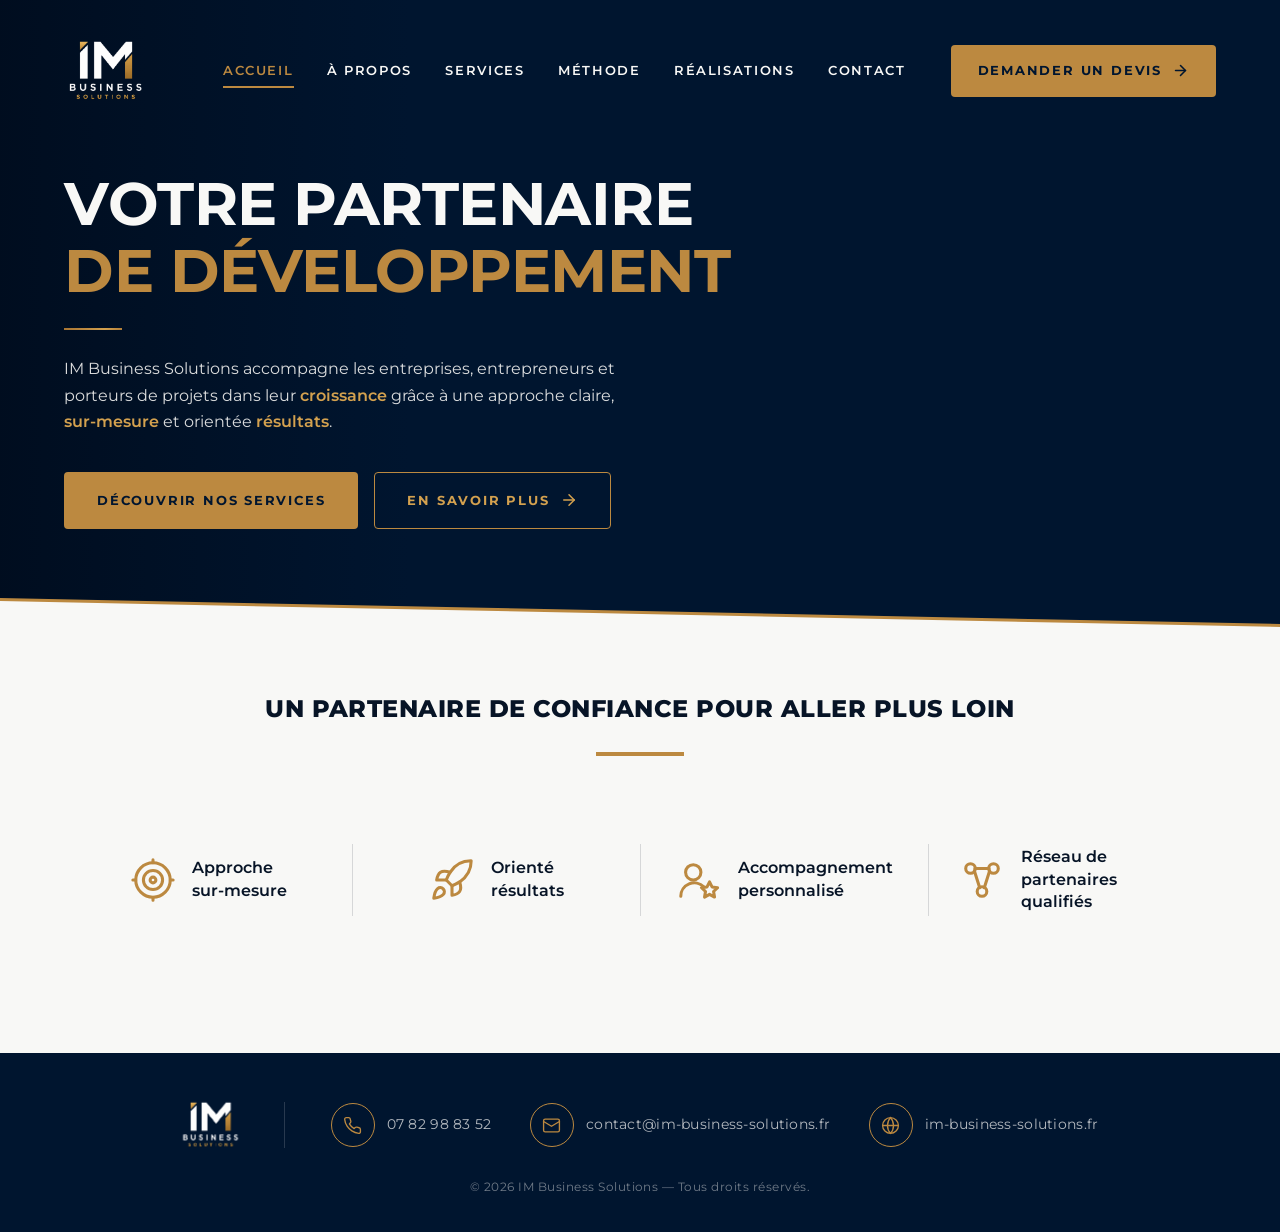
==== commit 1ba3344b: "Refonte et harmonisation du site IM Business Solutions" ====
--- a/index.html
+++ b/index.html
@@ -8,32 +8,6 @@
       name="description"
       content="IM Business Solutions accompagne les entreprises, entrepreneurs et porteurs de projets dans leur croissance grâce à une approche claire, sur-mesure et orientée résultats."
     />
-    <link rel="canonical" href="https://im-business-solutions.fr/" />
-
-    <meta property="og:type" content="website" />
-    <meta property="og:locale" content="fr_FR" />
-    <meta property="og:site_name" content="IM Business Solutions" />
-    <meta property="og:title" content="IM Business Solutions — Votre partenaire de développement" />
-    <meta
-      property="og:description"
-      content="IM Business Solutions accompagne les entreprises, entrepreneurs et porteurs de projets dans leur croissance grâce à une approche claire, sur-mesure et orientée résultats."
-    />
-    <meta property="og:url" content="https://im-business-solutions.fr/" />
-    <meta property="og:image" content="https://im-business-solutions.fr/assets/images/hero-bg.jpg" />
-    <meta name="twitter:card" content="summary_large_image" />
-
-    <script type="application/ld+json">
-      {
-        "@context": "https://schema.org",
-        "@type": "Organization",
-        "name": "IM Business Solutions",
-        "url": "https://im-business-solutions.fr/",
-        "logo": "https://im-business-solutions.fr/assets/logo/im-business-solutions.png",
-        "email": "contact@im-business-solutions.fr",
-        "telephone": "+33782988352",
-        "description": "IM Business Solutions accompagne les entreprises, entrepreneurs et porteurs de projets dans leur croissance grâce à une approche claire, sur-mesure et orientée résultats."
-      }
-    </script>
 
     <link rel="preconnect" href="https://fonts.googleapis.com" />
     <link rel="preconnect" href="https://fonts.gstatic.com" crossorigin />
@@ -51,11 +25,12 @@
       <div class="container site-header__inner">
         <a href="index.html" class="logo" aria-label="IM Business Solutions — Accueil">
           <img
-            src="assets/logo/im-business-solutions-white.png"
-            alt="IM Business Solutions"
-            width="150"
-            height="118"
-          />
+  src="assets/logo/im-business-solutions-transparent.png"
+  style="transform: scale(1.25);"
+  alt="IM Business Solutions"
+  width="130"
+  height="102"
+/>
         </a>
 
         <button
@@ -103,7 +78,7 @@
               </span>
             </h1>
 
-            <span class="bar" aria-hidden="true"></span>
+            
 
             <p class="hero__text">
               IM Business Solutions accompagne les entreprises, entrepreneurs et
@@ -125,12 +100,6 @@
           </div>
         </div>
 
-        <a href="#partenaire-confiance" class="scroll-cue" aria-label="Défiler vers le bas">
-          <span class="scroll-cue__mouse"></span>
-          <svg class="scroll-cue__chevron" viewBox="0 0 24 24" width="20" height="20" fill="none" stroke="currentColor" stroke-width="2" stroke-linecap="round" stroke-linejoin="round" aria-hidden="true">
-            <polyline points="6 9 12 15 18 9" />
-          </svg>
-        </a>
       </section>
 
       <!-- ============ DIAGONALE DE SÉPARATION ============ -->
@@ -193,7 +162,8 @@
       <div class="container site-footer__inner">
         <a href="index.html" class="footer-logo" aria-label="IM Business Solutions">
           <img
-            src="assets/logo/im-business-solutions-white.png"
+            src="assets/logo/im-business-solutions-transparent.png"
+            style="transform: scale(1.4);"
             alt="IM Business Solutions"
             width="150"
             height="118"
--- a/css/style.css
+++ b/css/style.css
@@ -3,16 +3,29 @@
    ========================================================= */
 
 :root {
-  /* Palette */
-  --navy: #031426;
-  --navy-dark: #020c17;
-  --gold: #d9a13b;
-  --gold-light: #e5b34d;
-  --white: #f7f7f5;
+
+  /* Palette IM Business Solutions */
+  --navy: #00152F;
+  --navy-dark: #000D1F;
+
+  --gold-dark: #A87533;
+  --gold: #BC8940;
+  --gold-light: #D3A14F;
+
+  --white: #F8F8F6;
   --text-dark: #071426;
 
+  /* Dégradé doré métallique IMBS */
+  --gold-gradient: linear-gradient(
+    135deg,
+    #A87533 0%,
+    #BC8940 35%,
+    #D3A14F 70%,
+    #B17E38 100%
+  );
+
   /* Neutres utilitaires */
-  --hero-overlay: rgba(3, 20, 38, 0.82);
+  --hero-overlay: rgba(0, 21, 47, 0.84);
   --rule-light: rgba(7, 20, 38, 0.14);
 
   /* Mise en page */
@@ -21,6 +34,7 @@
 
   /* Transitions */
   --ease: 0.25s ease;
+
 }
 
 /* ---------------- Reset ---------------- */
@@ -255,182 +269,138 @@
 /* =========================================================
    HERO
    ========================================================= */
+
 .hero {
   position: relative;
   display: flex;
   align-items: center;
-  min-height: clamp(560px, 78vh, 820px);
-  padding-top: clamp(140px, 18vh, 200px);
-  padding-bottom: clamp(90px, 12vh, 130px);
+
+  min-height: clamp(560px, 72vh, 720px);
+padding-top: clamp(130px, 15vh, 165px);
+padding-bottom: clamp(70px, 9vh, 90px);
+
   color: var(--white);
   overflow: hidden;
   isolation: isolate;
 }
+
+
+/* ----- Image de fond ----- */
 
 .hero__bg {
   position: absolute;
   inset: 0;
   z-index: -2;
+
   background-color: var(--navy);
-  /* La photo passe au-dessus ; le motif reste visible si l'image est absente. */
-  background-image: url("../assets/images/hero-bg.jpg"),
-    radial-gradient(
-      circle at 78% 38%,
-      rgba(217, 161, 59, 0.16),
-      transparent 46%
-    ),
-    repeating-linear-gradient(
-      118deg,
-      rgba(217, 161, 59, 0.06) 0 2px,
-      transparent 2px 24px
-    ),
-    linear-gradient(120deg, var(--navy-dark), var(--navy) 55%, #0d2238);
-  background-position: center right, center, center, center;
-  background-size: cover, cover, cover, cover;
+  background-image: url("../assets/images/hero-bg.jpg");
+  background-position: center right;
+  background-size: cover;
   background-repeat: no-repeat;
 }
+
+
+/* Dégradé bleu nuit permettant de garder le texte lisible */
 
 .hero__bg::after {
   content: "";
   position: absolute;
   inset: 0;
+
   background: linear-gradient(
     90deg,
-    rgba(3, 20, 38, 0.97) 0%,
-    rgba(3, 20, 38, 0.93) 28%,
-    rgba(3, 20, 38, 0.6) 58%,
-    rgba(3, 20, 38, 0.2) 82%,
-    rgba(3, 20, 38, 0.05) 100%
+    rgba(0, 13, 31, 0.98) 0%,
+    rgba(0, 21, 47, 0.95) 32%,
+    rgba(0, 21, 47, 0.72) 52%,
+    rgba(0, 21, 47, 0.25) 75%,
+    rgba(0, 21, 47, 0.08) 100%
   );
 }
 
+
+/* Ancien grand monogramme supprimé visuellement */
+
 .hero__monogram {
-  position: absolute;
-  right: clamp(-60px, 1vw, 40px);
-  top: 50%;
-  z-index: -1;
-  transform: translateY(-50%) skewX(-7deg);
-  font-size: clamp(20rem, 34vw, 44rem);
-  font-weight: 900;
-  line-height: 0.7;
-  letter-spacing: -0.14em;
-  color: transparent;
-  -webkit-text-stroke: 2px rgba(217, 161, 59, 0.22);
-  pointer-events: none;
-  user-select: none;
-}
+  display: none;
+}
+
+
+/* ----- Contenu ----- */
 
 .hero__inner {
   position: relative;
   z-index: 1;
 }
 
+
 .hero__content {
-  max-width: 760px;
-}
+  max-width: 900px;
+}
+
+
+
+/* ----- Titre ----- */
 
 .hero__title {
-  font-weight: 800;
-  text-transform: uppercase;
-  line-height: 1.08;
-  letter-spacing: 0.005em;
+  margin: 0;
+  max-width: 900px;
+
+  font-weight: 700;
+  text-transform: uppercase;
+  line-height: 1.04;
+  letter-spacing: -0.02em;
 }
 
 .hero__title-line {
   display: block;
-  overflow-wrap: break-word;
+  font-size: clamp(2.8rem, 4.7vw, 4.7rem);
+  font-weight: 700;
+  white-space: nowrap;
 }
 
 .hero__title-line:first-child {
-  font-size: clamp(1.7rem, 3.6vw, 2.95rem);
+  font-size: clamp(2.8rem, 4.7vw, 4.7rem);
   font-weight: 700;
 }
 
 .hero__title-line--accent {
-  font-size: clamp(1.9rem, 4.4vw, 3.6rem);
-  font-weight: 800;
+  margin-top: 4px;
+  font-size: clamp(2.8rem, 4.7vw, 4.7rem);
+  font-weight: 700;
   color: var(--gold);
 }
 
+.hero__title::after {
+  content: "";
+  display: block;
+  width: 58px;
+  height: 2px;
+  margin-top: 26px;
+  background: var(--gold-gradient);
+}
+
+/* ----- Texte ----- */
+
 .hero__text {
-  max-width: 500px;
-  margin-top: 4px;
-  font-size: clamp(1rem, 1.15vw, 1.13rem);
-  color: rgba(247, 247, 245, 0.86);
-  line-height: 1.75;
-}
+  max-width: 560px;
+
+  margin-top: 26px;
+
+  font-size: clamp(1rem, 1.25vw, 1.18rem);
+  line-height: 1.65;
+
+  color: rgba(248, 248, 246, 0.88);
+}
+
+
+/* ----- Boutons ----- */
 
 .hero__actions {
   display: flex;
   flex-wrap: wrap;
-  gap: 18px;
-  margin-top: 42px;
-}
-
-/* Indicateur de scroll */
-.scroll-cue {
-  position: absolute;
-  left: 50%;
-  bottom: clamp(84px, 12vh, 116px);
-  transform: translateX(-50%);
-  z-index: 1;
-  display: flex;
-  flex-direction: column;
-  align-items: center;
-  gap: 8px;
-  color: rgba(247, 247, 245, 0.55);
-}
-
-.scroll-cue__mouse {
-  position: relative;
-  width: 24px;
-  height: 38px;
-  border: 2px solid rgba(217, 161, 59, 0.55);
-  border-radius: 13px;
-}
-
-.scroll-cue__mouse::after {
-  content: "";
-  position: absolute;
-  left: 50%;
-  top: 7px;
-  width: 3px;
-  height: 7px;
-  border-radius: 2px;
-  background: var(--gold-light);
-  transform: translateX(-50%);
-  animation: scroll-dot 1.7s ease-in-out infinite;
-}
-
-.scroll-cue__chevron {
-  animation: scroll-chevron 1.7s ease-in-out infinite;
-}
-
-@keyframes scroll-dot {
-  0%,
-  100% {
-    opacity: 0;
-    transform: translate(-50%, 0);
-  }
-  40% {
-    opacity: 1;
-  }
-  75% {
-    opacity: 0;
-    transform: translate(-50%, 9px);
-  }
-}
-
-@keyframes scroll-chevron {
-  0%,
-  100% {
-    transform: translateY(0);
-    opacity: 0.5;
-  }
-  50% {
-    transform: translateY(4px);
-    opacity: 1;
-  }
+
+  gap: 16px;
+  margin-top: 36px;
 }
 
 /* =========================================================
@@ -2164,6 +2134,14 @@
 }
 
 @media (max-width: 700px) {
+  /* Le titre de l'accueil doit rester entier sur les petits écrans. */
+  .hero__title-line,
+  .hero__title-line:first-child,
+  .hero__title-line--accent {
+    font-size: clamp(1.5rem, 5.5vw, 2.8rem);
+    white-space: normal;
+  }
+
   .filters .filter-tab:not(.is-active) {
     display: none;
   }
